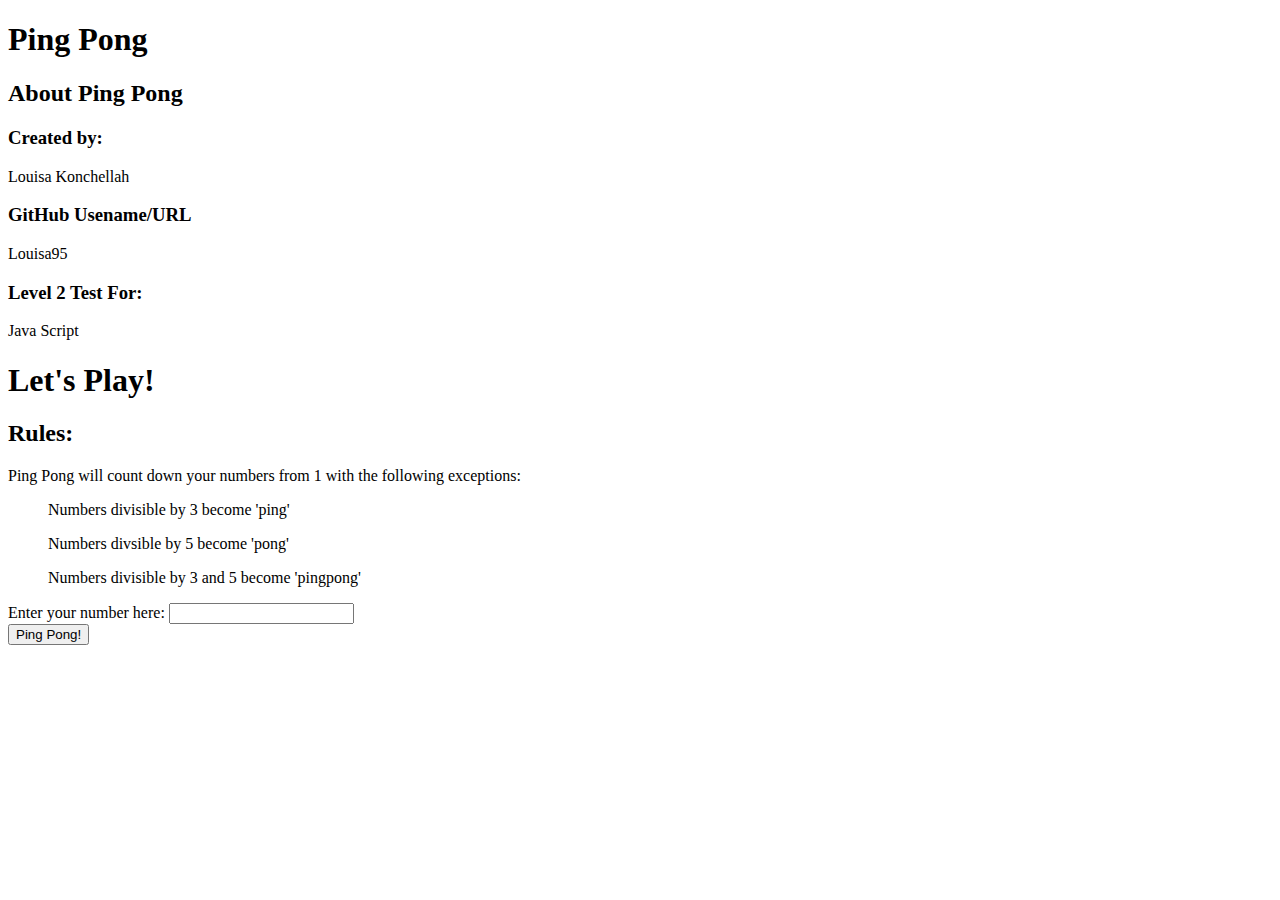
==== pinpong.html @ 90fe644c "web application created" ====
<!DOCTYPE html>
<html lang="en">
<head>
  <meta charset="UTF-8">
  <meta name="viewport" content="width=device-width, initial-scale=1.0">
  <meta http-equiv="X-UA-Compatible" content="ie=edge">
  <title>PingPong IP</title>
</head>
<link href="css/bootstrap.css" rel="stylesheet" type="text/css">
<link href="css/styles.css" rel="stylesheet" type="text/css">
<script src="js/jquery.js"></script>
<script src="js/scripts.js"></script>
<div class="container">
  <div class= "jumbotron">
  <h1>Ping Pong</h1>
  </div>

  <div class= "col-md-3">
  <h2> About Ping Pong</h2>
  <h3> Created by:</h3>
  <p>Louisa Konchellah</p>
  <h3>GitHub Usename/URL</h3>
  <p>Louisa95</p>
  <h3>Level 2 Test For:</h3>
  <p>Java Script</p>
  </div>

  <form id="pp">
    <div class="form-group">
      <h1>Let's Play!</h1>
      <h2>Rules:</h2>
      <p>Ping Pong will count down your numbers from 1 with the following exceptions:</p>
      <ol>Numbers divisible by 3 become 'ping'</ol>
      <ol>Numbers divsible by 5 become 'pong'</ol>
      <ol>Numbers divisible by 3 and 5 become 'pingpong'</ol>
      <label for="year">Enter your number here:</label>
      <input id="number" type="text">
    </div>

    <button type="submit" class="btn">Ping Pong!</button>
  </form>

  <div id="result">

  </div>
</div>

    </body>
  </html>
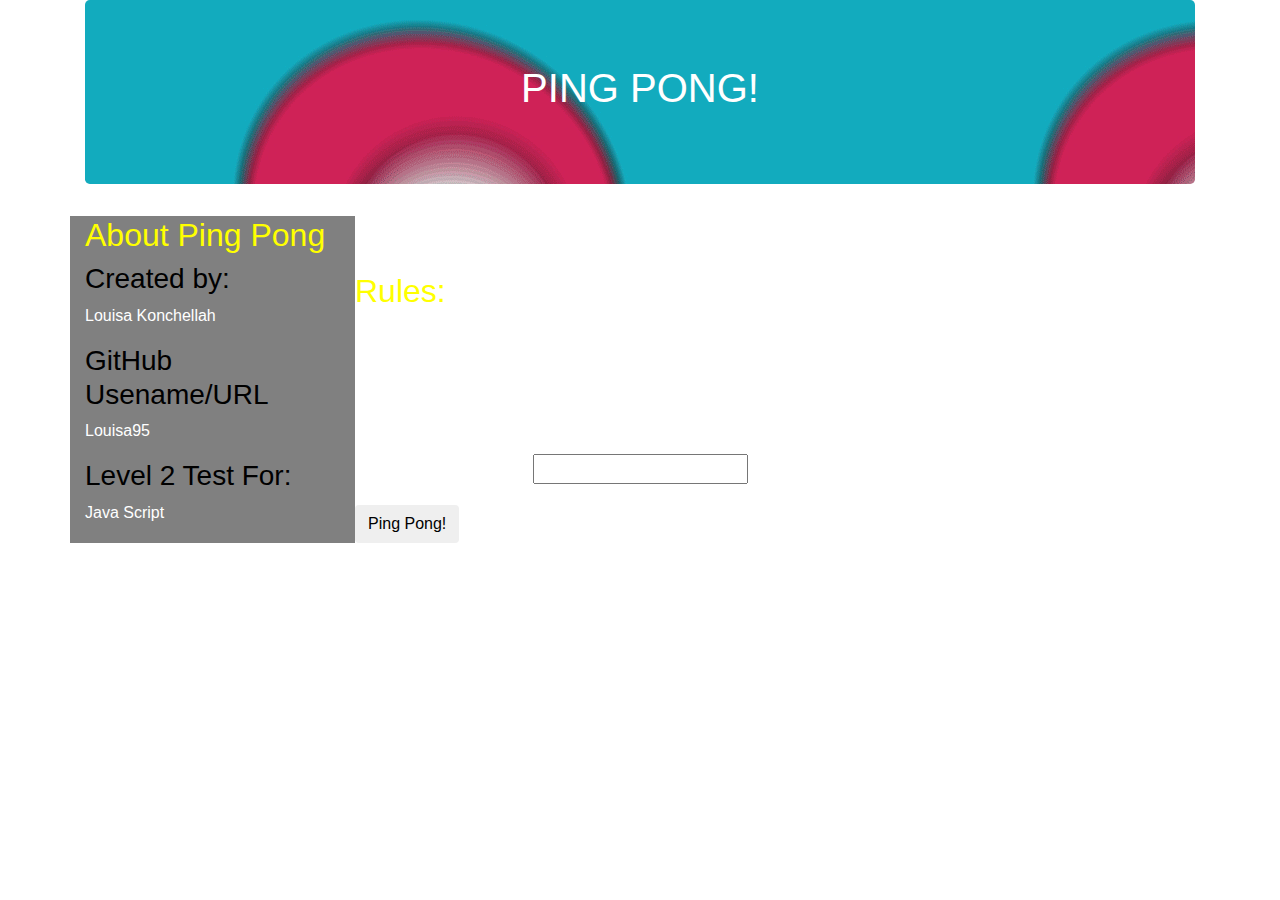
==== commit bbd2f63d: "added changes" ====
--- a/pinpong.html
+++ b/pinpong.html
@@ -6,16 +6,23 @@
   <meta http-equiv="X-UA-Compatible" content="ie=edge">
   <title>PingPong IP</title>
 </head>
+<link rel="stylesheet" href="https://maxcdn.bootstrapcdn.com/bootstrap/4.0.0/css/bootstrap.min.css" integrity="sha384-Gn5384xqQ1aoWXA+058RXPxPg6fy4IWvTNh0E263XmFcJlSAwiGgFAW/dAiS6JXm" crossorigin="anonymous">
+<script src="https://maxcdn.bootstrapcdn.com/bootstrap/4.0.0/js/bootstrap.min.js" integrity="sha384-JZR6Spejh4U02d8jOt6vLEHfe/JQGiRRSQQxSfFWpi1MquVdAyjUar5+76PVCmYl" crossorigin="anonymous"></script>
 <link href="css/bootstrap.css" rel="stylesheet" type="text/css">
 <link href="css/styles.css" rel="stylesheet" type="text/css">
-<script src="js/jquery.js"></script>
+<script src="js/jquery-3.3.1.js"></script>
 <script src="js/scripts.js"></script>
+
+
+<body>
 <div class="container">
   <div class= "jumbotron">
-  <h1>Ping Pong</h1>
+  <h1 id ="PP">PING PONG!</h1>
   </div>
 
-  <div class= "col-md-3">
+
+  <div class='row'>
+  <div class= "col-md-3" id="col">
   <h2> About Ping Pong</h2>
   <h3> Created by:</h3>
   <p>Louisa Konchellah</p>
@@ -25,25 +32,32 @@
   <p>Java Script</p>
   </div>
 
-  <form id="pp">
+
+
+ <div class= ></div>
+  <form id="">
     <div class="form-group">
       <h1>Let's Play!</h1>
       <h2>Rules:</h2>
       <p>Ping Pong will count down your numbers from 1 with the following exceptions:</p>
-      <ol>Numbers divisible by 3 become 'ping'</ol>
-      <ol>Numbers divsible by 5 become 'pong'</ol>
-      <ol>Numbers divisible by 3 and 5 become 'pingpong'</ol>
+      <div class=ol>
+      <li>Numbers divisible by 3 become 'ping'</li>
+      <li>Numbers divsible by 5 become 'pong'</li>
+      <li>Numbers divisible by 3 and 5 become 'pingpong'</li>
+      <br>
       <label for="year">Enter your number here:</label>
       <input id="number" type="text">
     </div>
-
+    </div>
     <button type="submit" class="btn">Ping Pong!</button>
   </form>
 
   <div id="result">
-
   </div>
 </div>
+</div>
+<script src="https://code.jquery.com/jquery-3.2.1.slim.min.js" integrity="sha384-KJ3o2DKtIkvYIK3UENzmM7KCkRr/rE9/Qpg6aAZGJwFDMVNA/GpGFF93hXpG5KkN" crossorigin="anonymous"></script>
+<script src="https://cdnjs.cloudflare.com/ajax/libs/popper.js/1.12.9/umd/popper.min.js" integrity="sha384-ApNbgh9B+Y1QKtv3Rn7W3mgPxhU9K/ScQsAP7hUibX39j7fakFPskvXusvfa0b4Q" crossorigin="anonymous"></script>
 
     </body>
   </html>
--- a/css/styles.css
+++ b/css/styles.css
@@ -0,0 +1,49 @@
+.grid {
+    display: grid;
+    grid-template-columns: repeat(2, 1fr);
+    grid-gap: 10px;
+}
+.span-col-12{grid-column: span 12 / auto;}
+
+.span-col-5{grid-column: span 5 / auto;}
+
+.span-col-7{grid-column: span 7 / auto;}
+
+ .jumbotron {
+  background-image: url("../css/img/tt.img");
+text-align: center;
+
+}
+#float{
+  float: left;
+}
+body {
+    background-image: url("../css/img/download3.img");
+}
+h1 #PP{
+ font-family: sans-serif ;
+}
+
+#vp{
+  text-decoration-color: yellow;
+}
+.container{
+  background-color: : grey;
+  color:white;
+}
+#col{
+  background-color:Gray;
+  text-decoration-color: yellow;
+
+
+}
+h2{
+   color: yellow;
+
+}
+h3{
+  color:black;
+}
+p{
+  colol:tomato;
+}
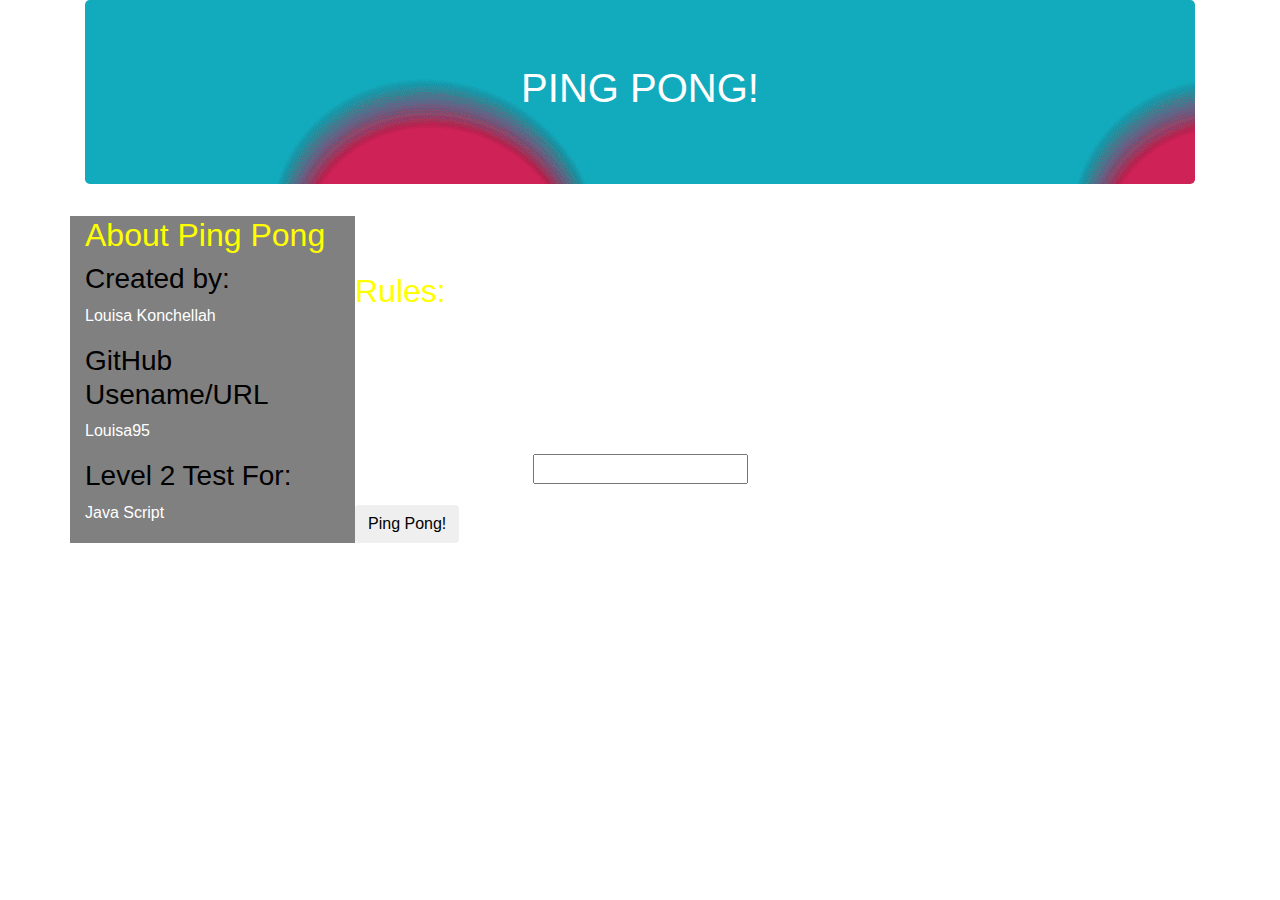
==== commit 232844f3: "additional changes" ====
--- a/pinpong.html
+++ b/pinpong.html
@@ -10,9 +10,6 @@
 <script src="https://maxcdn.bootstrapcdn.com/bootstrap/4.0.0/js/bootstrap.min.js" integrity="sha384-JZR6Spejh4U02d8jOt6vLEHfe/JQGiRRSQQxSfFWpi1MquVdAyjUar5+76PVCmYl" crossorigin="anonymous"></script>
 <link href="css/bootstrap.css" rel="stylesheet" type="text/css">
 <link href="css/styles.css" rel="stylesheet" type="text/css">
-<script src="js/jquery-3.3.1.js"></script>
-<script src="js/scripts.js"></script>
-
 
 <body>
 <div class="container">
@@ -35,7 +32,7 @@
 
 
  <div class= ></div>
-  <form id="">
+  <form id="myForm">
     <div class="form-group">
       <h1>Let's Play!</h1>
       <h2>Rules:</h2>
@@ -45,19 +42,23 @@
       <li>Numbers divsible by 5 become 'pong'</li>
       <li>Numbers divisible by 3 and 5 become 'pingpong'</li>
       <br>
-      <label for="year">Enter your number here:</label>
-      <input id="number" type="text">
+      <label for="userInput">Enter your number here:</label>
+      <input id="userInput" type="text">
     </div>
     </div>
     <button type="submit" class="btn">Ping Pong!</button>
   </form>
 
   <div id="result">
+    <p id="display"></p>
   </div>
 </div>
 </div>
 <script src="https://code.jquery.com/jquery-3.2.1.slim.min.js" integrity="sha384-KJ3o2DKtIkvYIK3UENzmM7KCkRr/rE9/Qpg6aAZGJwFDMVNA/GpGFF93hXpG5KkN" crossorigin="anonymous"></script>
 <script src="https://cdnjs.cloudflare.com/ajax/libs/popper.js/1.12.9/umd/popper.min.js" integrity="sha384-ApNbgh9B+Y1QKtv3Rn7W3mgPxhU9K/ScQsAP7hUibX39j7fakFPskvXusvfa0b4Q" crossorigin="anonymous"></script>
+<script src="js/jquery-3.3.1.js"></script>
+<script src="js/scripts.js"></script>
+
 
     </body>
   </html>
--- a/css/styles.css
+++ b/css/styles.css
@@ -19,6 +19,7 @@
 }
 body {
     background-image: url("../css/img/download3.img");
+    
 }
 h1 #PP{
  font-family: sans-serif ;
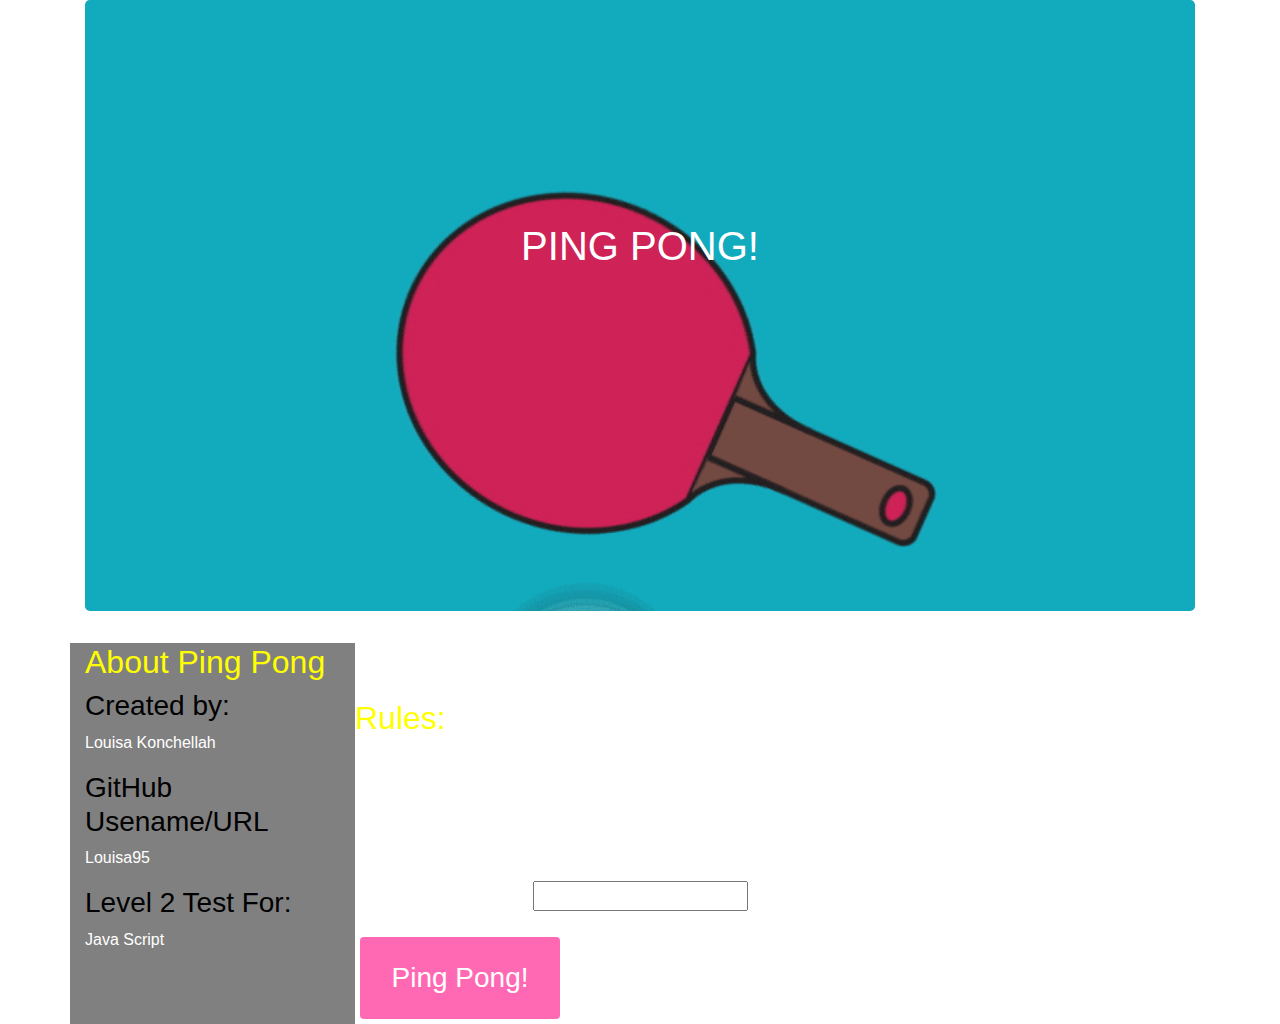
==== commit 2763f8fc: "edit READ.me" ====
--- a/pinpong.html
+++ b/pinpong.html
@@ -46,7 +46,7 @@
       <input id="userInput" type="text">
     </div>
     </div>
-    <button type="submit" class="btn">Ping Pong!</button>
+    <button type="submit" class="btn" id="button">Ping Pong!</button>
   </form>
 
   <div id="result">
--- a/css/styles.css
+++ b/css/styles.css
@@ -10,19 +10,38 @@
 .span-col-7{grid-column: span 7 / auto;}
 
  .jumbotron {
+   color:white;
   background-image: url("../css/img/tt.img");
-text-align: center;
+  background-size: cover;
+      padding-top: 20%;
+      padding-bottom: 30%;
+  text-align: center;
 
+}
+#button{
+  display: inline-block;
+  border-radius: 4px;
+  background-color: #FF69B4;
+  border: none;
+  color: #FFFFFF;
+  text-align: center;
+  font-size: 28px;
+  padding: 20px;
+  width: 200px;
+  transition: all 0.5s;
+  cursor: pointer;
+  margin: 5px;
 }
 #float{
   float: left;
 }
 body {
     background-image: url("../css/img/download3.img");
-    
+
 }
 h1 #PP{
  font-family: sans-serif ;
+ color: black;
 }
 
 #vp{
@@ -46,5 +65,5 @@
   color:black;
 }
 p{
-  colol:tomato;
+  color:white;
 }
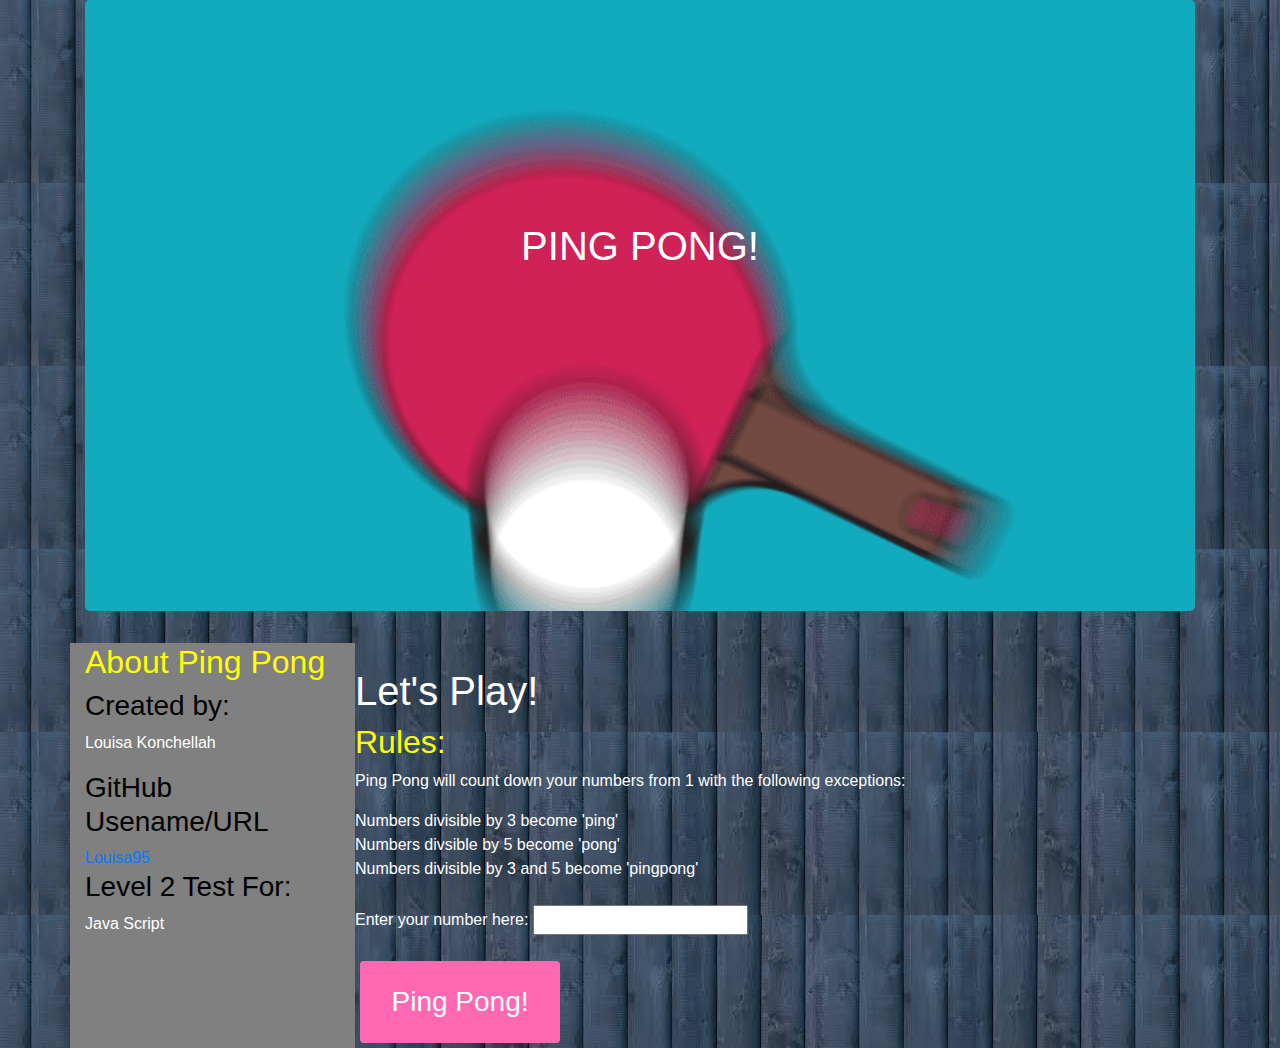
==== commit 32a62130: "fixes on remote" ====
--- a/pinpong.html
+++ b/pinpong.html
@@ -24,7 +24,8 @@
   <h3> Created by:</h3>
   <p>Louisa Konchellah</p>
   <h3>GitHub Usename/URL</h3>
-  <p>Louisa95</p>
+  <a href="https://github.com/louisa95"> Louisa95</a>
+
   <h3>Level 2 Test For:</h3>
   <p>Java Script</p>
   </div>
@@ -34,6 +35,7 @@
  <div class= ></div>
   <form id="myForm">
     <div class="form-group">
+      <br>
       <h1>Let's Play!</h1>
       <h2>Rules:</h2>
       <p>Ping Pong will count down your numbers from 1 with the following exceptions:</p>
